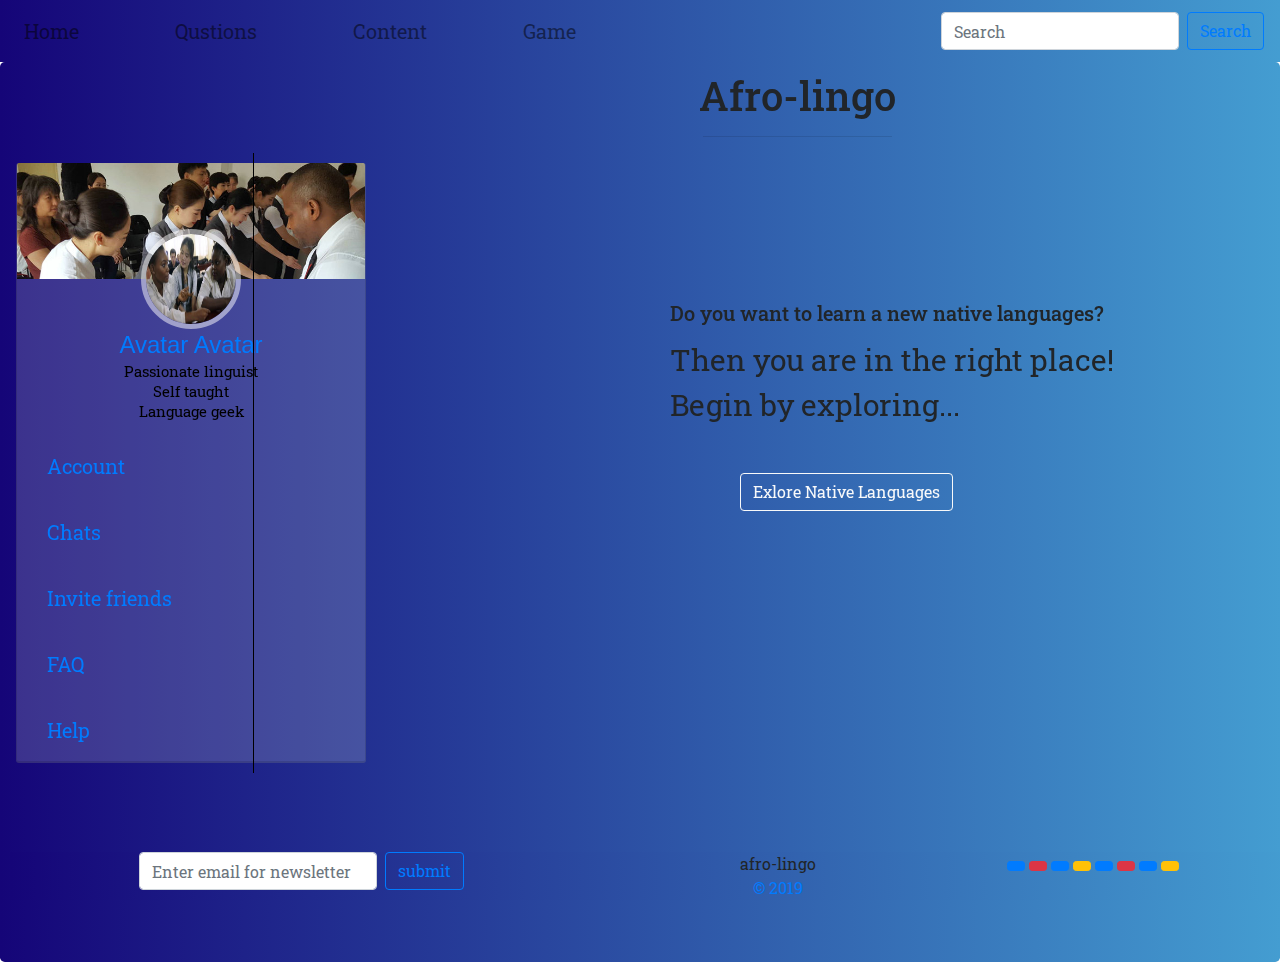
==== index.html @ 3a0f82b2 "initial commit" ====
<!DOCTYPE html>
<html lang="en">

<head>
  <meta charset="UTF-8">
  <meta name="viewport" content="width=device-width, initial-scale=1.0">
  <meta http-equiv="X-UA-Compatible" content="ie=edge">
  <link href="https://fonts.googleapis.com/css?family=Roboto+Slab" rel="stylesheet">
  <link rel="stylesheet" href="https://use.fontawesome.com/releases/v5.8.2/css/all.css"
    integrity="sha384-oS3vJWv+0UjzBfQzYUhtDYW+Pj2yciDJxpsK1OYPAYjqT085Qq/1cq5FLXAZQ7Ay" crossorigin="anonymous">
  <link rel="stylesheet" href="https://stackpath.bootstrapcdn.com/bootstrap/4.3.1/css/bootstrap.min.css"
    integrity="sha384-ggOyR0iXCbMQv3Xipma34MD+dH/1fQ784/j6cY/iJTQUOhcWr7x9JvoRxT2MZw1T" crossorigin="anonymous">
  <link rel="stylesheet" href="/css/bootstrap.css">
  <link rel="stylesheet" href="/css/styles.css">
  <script src="https://code.jquery.com/jquery-3.3.1.slim.min.js"
    integrity="sha384-q8i/X+965DzO0rT7abK41JStQIAqVgRVzpbzo5smXKp4YfRvH+8abtTE1Pi6jizo"
    crossorigin="anonymous"></script>
  <script src="https://cdnjs.cloudflare.com/ajax/libs/popper.js/1.14.7/umd/popper.min.js"
    integrity="sha384-UO2eT0CpHqdSJQ6hJty5KVphtPhzWj9WO1clHTMGa3JDZwrnQq4sF86dIHNDz0W1"
    crossorigin="anonymous"></script>
  <script src="https://stackpath.bootstrapcdn.com/bootstrap/4.3.1/js/bootstrap.min.js"
    integrity="sha384-JjSmVgyd0p3pXB1rRibZUAYoIIy6OrQ6VrjIEaFf/nJGzIxFDsf4x0xIM+B07jRM"
    crossorigin="anonymous"></script>
  <script src="src/jquery-bootstrap-modal-steps.js"></script>
  <script src="/js/jquery.js"></script>
  <script src="/js/scripts.js"></script>
  <title>Afro-lingo</title>

</html>
</head>

<body>
  <div class="navbar navbar-expand-lg navbar-light">
    <div class="collapse navbar-collapse" id="navbarSupportedContent">
      <ul class="navbar-nav mr-auto">
        <li class="nav-item">
          <a class="nav-link" href="/index.html">Home</a>
        </li>

        <li class="nav-item">
          <a class="nav-link" href="#">Qustions</a>
        </li>

        <li class="nav-item">
          <a class="nav-link" href="#">Content</a>
        </li>

        <li class="nav-item">
          <a class="nav-link" href="#">Game</a>
        </li>

      </ul>
      <form class="form-inline my-2 my-lg-0">
        <input class="form-control mr-sm-2" type="search" placeholder="Search" aria-label="Search">
        <button class="btn btn-outline-primary my-2 my-sm-0" type="submit">Search</button>
      </form>
    </div>
  </div>




  <section class="jumbotron">

    <div class="heading">
      <h1>
        Afro-lingo
      </h1>
      <hr class="horizontal-line">
    </div>
    <div class="coverpage">
      <div class="card kikuyu into">
        <div class="card-body">
          <h5 class="card-title">Do you want to learn a new native languages?</h5>
          <p class="card-text">Then you are in the right place! <br> Begin by exploring...
        </div>
      </div>
    </div>
    <a href="#explore">
      <form class="form-inline my-2 my-lg-0 begin">
        <button class="btn btn-outline-light my-2 my-sm-0 begin" type="submit">Exlore Native Languages</button>
      </form>
    </a>


    <div class="container">


      <div class="row">
        <div class="col-md-4">

          <div class="card profile hovercard">
            <div class="cardheader">

            </div>
            <div class="avatar">
              <img alt="" src="/images2/profile2.jpg">
            </div>
            <div class="info">
              <div class="title">
                <a target="_blank" href="/index.html">Avatar Avatar</a>
              </div>
              <div class="desc">Passionate linguist</div>
              <div class="desc">Self taught</div>
              <div class="desc">Language geek</div>
            </div>
            <div class="form-inline details">
              <a href="" data-toggle="modal" data-target="#myAccount">
                <i class="far fa-user"></i>
              </a>

              <a href="" class="detail account" data-toggle="modal" data-target="#myAccount">
                <p>Account</p>
              </a>
            </div>
            <div class="form-inline details">
              <a href="" data-toggle="modal" data-target="#myChats">
                <i class="fas fa-comments"></i>
              </a>
              <a href="" class="detail chats" data-toggle="modal" data-target="#myChats">
                <p>Chats</p>
              </a>
            </div>
            <div class="form-inline details">
              <a href="" data-toggle="modal" data-target="#myInvite">
                <i class="fas fa-user-friends"></i>
              </a>
              <a href="" class="detail account" data-toggle="modal" data-target="#myInvite">
                <p>Invite friends</p>
              </a>
            </div>
            <div class="form-inline details">
              <a href="" data-toggle="modal" data-target="#myFaq">
                <i class="fas fa-question-circle"></i>
              </a>
              <a href="" class="detail account" data-toggle="modal" data-target="#myFaq">
                <p>FAQ</p>
              </a>
            </div>
            <div class="form-inline details">
              <a href="" data-toggle="modal" data-target="#myHelp">
                <i class="fas fa-hands-helping"></i>
              </a>
              <a href="" class="detail account" data-toggle="modal" data-target="#myHelp">
                <p>Help</p>
              </a>
            </div>

          </div>

        </div>

      </div>

    </div>



    <div class="vertical-line"></div>

    <div class="container-fluid overflow">
      <div class="row languages">

        <div class="col-md-3 languages">

          <div class="card kikuyu" style="width: 18rem;">
            <img class="card-img-top" src="/images2/kiswahili.jpg" alt="Card image cap">
            <div class="card-body">
              <h5 class="card-title">Kiswahili</h5>
              <p class="card-text">Lorem ipsum dolor, sit amet consectetur adipisicing elit.</p>
              <a href="#" class="btn btn-outline-primary my-2 my-sm-0">Learn</a>
            </div>
          </div>

        </div>


        <div class="col-md-3 languages">

          <div class="card kikuyu" style="width: 18rem;">
            <img class="card-img-top" src="/images2/luo.jpg" alt="Card image cap">
            <div class="card-body">
              <h5 class="card-title">Luo</h5>
              <p class="card-text">Lorem ipsum dolor, sit amet consectetur adipisicing elit.</p>
              <a href="#" class="btn btn-outline-primary my-2 my-sm-0">Learn</a>
            </div>
          </div>

        </div>

        <div class="col-md-3 languages">

          <div class="card kikuyu" style="width: 18rem;">
            <img class="card-img-top" src="/images2/luhya.jpg" alt="Card image cap">
            <div class="card-body">
              <h5 class="card-title">Luhya</h5>
              <p class="card-text">Lorem ipsum dolor, sit amet consectetur adipisicing elit.</p>
              <a href="#" class="btn btn-outline-primary my-2 my-sm-0">Learn</a>
            </div>
          </div>

        </div>

        <div class="col-md-3 languages">

          <div class="card kikuyu" style="width: 18rem;">
            <img class="card-img-top" src="/images2/kisii.jpg" alt="Card image cap">
            <div class="card-body">
              <h5 class="card-title">Kisii</h5>
              <p class="card-text">Lorem ipsum dolor, sit amet consectetur adipisicing elit.</p>
              <a href="#" class="btn btn-outline-primary my-2 my-sm-0">Learn</a>
            </div>
          </div>

        </div>
      </div>




      <div class="row languages mt-2">

        <div class="col-md-3 languages">

          <div class="card kikuyu" style="width: 18rem;">
            <img class="card-img-top" src="/images2/maasai.jpg" alt="Card image cap">
            <div class="card-body">
              <h5 class="card-title">Maasai</h5>
              <p class="card-text">Lorem ipsum dolor, sit amet consectetur adipisicing elit.</p>
              <a href="#" class="btn btn-outline-primary my-2 my-sm-0">Learn</a>
            </div>
          </div>

        </div>


        <div class="col-md-3 languages">

          <div class="card kikuyu" style="width: 18rem;">
            <img class="card-img-top" src="/images2/Borana-Legends.png" alt="Card image cap">
            <div class="card-body">
              <h5 class="card-title">Borana</h5>
              <p class="card-text">Lorem ipsum dolor, sit amet consectetur adipisicing elit.</p>
              <a href="#" class="btn btn-outline-primary my-2 my-sm-0">Learn</a>
            </div>
          </div>

        </div>

        <div class="col-md-3 languages">

          <div class="card kikuyu" style="width: 18rem;">
            <img class="card-img-top" src="/images2/kamba-tribe-730x430.jpg" alt="Card image cap">
            <div class="card-body">
              <h5 class="card-title">Kamba</h5>
              <p class="card-text">Lorem ipsum dolor, sit amet consectetur adipisicing elit.</p>
              <a href="#" class="btn btn-outline-primary my-2 my-sm-0">Learn</a>
            </div>
          </div>

        </div>

        <div class="col-md-3 languages">

          <div class="card kikuyu" style="width: 18rem;">
            <img class="card-img-top" src="/images2/meru.jpg" alt="Card image cap">
            <div class="card-body">
              <h5 class="card-title">Meru</h5>
              <p class="card-text">Lorem ipsum dolor, sit amet consectetur adipisicing elit.</p>
              <a href="#" class="btn btn-outline-primary my-2 my-sm-0">Learn</a>
            </div>
          </div>

        </div>
      </div>



      <div class="row languages mt-2">

        <div class="col-md-3 languages">

          <div class="card kikuyu" style="width: 18rem;">
            <img class="card-img-top" src="/images2/pokomo.jpg" alt="Card image cap">
            <div class="card-body">
              <h5 class="card-title">Pokomo</h5>
              <p class="card-text">Lorem ipsum dolor, sit amet consectetur adipisicing elit.</p>
              <a href="#" class="btn btn-outline-primary my-2 my-sm-0">Learn</a>
            </div>
          </div>

        </div>


        <div class="col-md-3 languages">

          <div class="card kikuyu" style="width: 18rem;">
            <img class="card-img-top" src="/images2/giriama.jpg" alt="Card image cap">
            <div class="card-body">
              <h5 class="card-title">Giriama</h5>
              <p class="card-text">Lorem ipsum dolor, sit amet consectetur adipisicing elit.</p>
              <a href="#" class="btn btn-outline-primary my-2 my-sm-0">Learn</a>
            </div>
          </div>

        </div>

        <div class="col-md-3 languages">

          <div class="card kikuyu" style="width: 18rem;">
            <img class="card-img-top" src="/images2/embu.png" alt="Card image cap">
            <div class="card-body">
              <h5 class="card-title">Embu</h5>
              <p class="card-text">Lorem ipsum dolor, sit amet consectetur adipisicing elit.</p>
              <a href="#" class="btn btn-outline-primary my-2 my-sm-0">Learn</a>
            </div>
          </div>

        </div>

        <div class="col-md-3 languages">

          <div class="card kikuyu" style="width: 18rem;">
            <img class="card-img-top" src="/images2/kalenjin.jpg" alt="Card image cap">
            <div class="card-body">
              <h5 class="card-title">kalenjin</h5>
              <p class="card-text">Lorem ipsum dolor, sit amet consectetur adipisicing elit.</p>
              <a href="#" class="btn btn-outline-primary my-2 my-sm-0">Learn</a>
            </div>
          </div>

        </div>
      </div>
    </div>
    </div>
    </div>
    </div>


    <section class="subscribe-area mt-5">
      <footer class="homepagefooter">

        <div class="container-fluid">
          <div class="row">
            <div class="col-md-4">
              <div class="container">

                <div class="row">
                  <div class="subscribe-wrapper subscribe2-wrapper mb-15">
                    <div class="subscribe-form">
                      <form class="form-inline my-2 my-lg-0">
                        <input class="form-control mr-sm-2 email" placeholder="Enter email for newsletter" type="email"
                          aria-label="email">
                        <button class="btn btn-outline-primary my-2 my-sm-0 submit" type="submit">submit</button>
                      </form>
                    </div>
                  </div>

                </div>

              </div>
            </div>


            <div class="col-md-4">
              <div class="footer-copyright text-center">afro-lingo<br>
                <a href="https://mdbootstrap.com/education/bootstrap/"> © 2019</a>
              </div>
            </div>

            <div class="col-md-4">
              <div class="container links">
                <div class="row">
                  <div class="col-md-12 links">
                    <a class="btn btn-primary btn-twitter btn-sm" href="https://twitter.com/webmaniac">
                      <i class="fab fa-twitter"></i>
                    </a>
                    <a class="btn btn-danger btn-sm" rel="publisher" href="https://plus.google.com/+ahmshahnuralam">
                      <i class="fab fa-google-plus-g"></i>
                    </a>
                    <a class="btn btn-primary btn-sm" rel="publisher" href="https://plus.google.com/shahnuralam">
                      <i class="fab fa-facebook-f"></i>
                    </a>
                    <a class="btn btn-warning btn-sm" rel="publisher" href="https://plus.google.com/shahnuralam">
                      <i class="fab fa-behance"></i>
                    </a> <a class="btn btn-primary btn-twitter btn-sm" href="https://twitter.com/webmaniac">
                      <i class="fab fa-linkedin-in"></i>
                    </a>
                    <a class="btn btn-danger btn-sm" rel="publisher" href="https://plus.google.com/+ahmshahnuralam">
                      <i class="far fa-envelope"></i>
                    </a>
                    <a class="btn btn-primary btn-sm" rel="publisher" href="https://plus.google.com/shahnuralam">
                      <i class="fab fa-youtube"></i>
                    </a>
                    <a class="btn btn-warning btn-sm" rel="publisher" href="https://plus.google.com/shahnuralam">
                      <i class="fas fa-phone"></i>
                    </a>
                    <a class="btn btn-primary returnhome" href="/index.html" role="button">Home</a>
                  </div>
                </div>
              </div>
            </div>

          </div>
        </div>


      </footer>

<footer class="footerlanguages">
    <div class="container-fluid">
        <div class="row">
          <div class="col-md-4">
    
                <div class="subscribe-wrapper subscribe2-wrapper mb-15">
                  <div class="subscribe-form">
                    <form class="form-inline my-2 my-lg-0">
                      <input class="form-control mr-sm-2 email" placeholder="Contact Us" type="email"
                        aria-label="email">
                        <a href="" class="detail account" data-toggle="modal" data-target="#myContactUs"><button class="btn btn-outline-primary my-2 my-sm-0 contactUs" type="submit">Enter details here</button></a>
                    </form>
                  </div>
                </div>


  <div class="modal fade" id="myContactUs" tabindex="-1" role="dialog" aria-labelledby="myModalLabel" aria-hidden="true">
    <div class="modal-dialog">

      <div class="modal-content">

        <div class="modal-header">

          <h4 class="js-title-step">Contact us</h4>

        </div>

        <div class="modal-body">
            <form id="formcontact" action="//formspree.io/perpetuamary6630@gmail.com" method="POST">
              <div id="contacts-form">
                <input type="text" name="name" placeholder="Name"><br> <br>
                <input type="text" placeholder="Location"><br> <br>
                <input type="email" name="replyto" placeholder="Email Address"><br> <br>
                <input type="hidden" name="_subject" value="Website contact" />
                <textarea type="text" name="message" rows="8" cols="40" placeholder="Message"></textarea>
                <button type="submit" value="send">Submit</button>
              </div>
            </form>
        </div>
      </div>
    </div>
  </div>
          </div>

  <div class="col-md-4">
      <div class="footer-copyright text-center">afro-lingo<br>
        <a href="https://mdbootstrap.com/education/bootstrap/"> © 2019</a>
      </div>
    </div>

    <div class="col-md-4">
      <div class="container links">
        <div class="row">
          <div class="col-md-12 links">
            <a class="btn btn-primary btn-twitter btn-sm" href="https://twitter.com/webmaniac">
              <i class="fab fa-twitter"></i>
            </a>
            <a class="btn btn-danger btn-sm" rel="publisher" href="https://plus.google.com/+ahmshahnuralam">
              <i class="fab fa-google-plus-g"></i>
            </a>
            <a class="btn btn-primary btn-sm" rel="publisher" href="https://plus.google.com/shahnuralam">
              <i class="fab fa-facebook-f"></i>
            </a>
            <a class="btn btn-warning btn-sm" rel="publisher" href="https://plus.google.com/shahnuralam">
              <i class="fab fa-behance"></i>
            </a> <a class="btn btn-primary btn-twitter btn-sm" href="https://twitter.com/webmaniac">
              <i class="fab fa-linkedin-in"></i>
            </a>
            <a class="btn btn-danger btn-sm" rel="publisher" href="https://plus.google.com/+ahmshahnuralam">
              <i class="far fa-envelope"></i>
            </a>
            <a class="btn btn-primary btn-sm" rel="publisher" href="https://plus.google.com/shahnuralam">
              <i class="fab fa-youtube"></i>
            </a>
            <a class="btn btn-warning btn-sm" rel="publisher" href="https://plus.google.com/shahnuralam">
              <i class="fas fa-phone"></i>
            </a>
            <a class="btn btn-primary returnhome" href="/index.html" role="button">Home</a>
          </div>
        </div>
      </div>
    </div>

  </div>
</div>
</footer>



    </section>

    <div class="modal fade" id="myAccount" tabindex="-1" role="dialog" aria-labelledby="myModalLabel"
      aria-hidden="true">
      <div class="modal-dialog">

        <div class="modal-content">

          <div class="modal-header">

            <h4 class="js-title-step">Account</h4>

          </div>

          <div class="modal-body">
            <div class="form-inline">
              <i class="fas fa-user-secret"></i>
              <p class="modal-text">Privacy</p>
            </div>

            <hr>

            <div class="form-inline">
              <i class="fas fa-lock"></i>
              <p class="modal-text">Security</p>
            </div>
            <hr>
            <div class="form-inline">
              <i class="fas fa-user-check"></i>
              <p class="modal-text">Account verification</p>
            </div>
            <hr>
            <div class="form-inline">
              <i class="fas fa-file-invoice"></i>
              <p class="modal-text">Change account details</p>
            </div>
            <hr>
            <div class="form-inline">
              <i class="fas fa-info"></i>
              <p class="modal-text">Account info</p>
            </div>
            <hr>
            <div class="form-inline">
              <i class="fas fa-sign-out-alt"></i>
              <p class="modal-text">log out</p>
            </div>
            <hr>
            <div class="form-inline">
              <i class="fas fa-user-slash"></i>
              <p class="modal-text">Delete account</p>
            </div>

          </div>
          <div class="modal-footer">
            <button type="button" class="btn btn-secondary" data-dismiss="modal">Close</button>
          </div>
        </div>
      </div>

    </div>

    <div class="modal fade" id="myChats" tabindex="-1" role="dialog" aria-labelledby="myModalLabel" aria-hidden="true">
      <div class="modal-dialog">

        <div class="modal-content">

          <div class="modal-header">

            <h4 class="js-title-step">Chats</h4>

          </div>

          <div class="modal-body">
            <div class="form-inline">
              <i class="fas fa-language"></i>
              <p class="modal-text">Language</p>
            </div>
            <hr>
            <div class="form-inline">
              <i class="fas fa-share"></i>
              <p class="modal-text">Enter is send</p>
            </div>
            <hr>
            <div class="form-inline">
              <i class="fas fa-font"></i>
              <p class="modal-text">Font size</p>
            </div>
            <hr>
            <div class="form-inline">
              <i class="fas fa-images"></i>
              <p class="modal-text">Wallpaper</p>
            </div>
            <hr>
            <div class="form-inline">
              <i class="fas fa-download"></i>
              <p class="modal-text">Chat backup</p>
            </div>
            <hr>
            <div class="form-inline">
              <i class="fas fa-history"></i>
              <p class="modal-text">Chat history</p>
            </div>


          </div>
          <div class="modal-footer">
            <button type="button" class="btn btn-secondary" data-dismiss="modal">Close</button>
          </div>
        </div>
      </div>

    </div>

    <div class="modal fade" id="myHelp" tabindex="-1" role="dialog" aria-labelledby="myModalLabel" aria-hidden="true">
      <div class="modal-dialog">

        <div class="modal-content">

          <div class="modal-header">

            <h4 class="js-title-step">Help</h4>

          </div>

          <div class="modal-body">
            <div class="form-inline">
              <i class="fas fa-address-card"></i>
              <p class="modal-text">Contact us</p>
            </div>
            <hr>
            <div class="form-inline">
              <i class="fas fa-user-shield"></i>
              <p class="modal-text">Terms and Privacy Policy</p>
            </div>
            <hr>
            <div class="form-inline">
              <i class="fas fa-info-circle"></i>
              <p class="modal-text">App info</p>
            </div>

          </div>
          <div class="modal-footer">
            <button type="button" class="btn btn-secondary" data-dismiss="modal">Close</button>
          </div>
        </div>
      </div>

    </div>

    <div class="modal fade" id="myInvite" tabindex="-1" role="dialog" aria-labelledby="myModalLabel" aria-hidden="true">
      <div class="modal-dialog">

        <div class="modal-content">

          <div class="modal-header">

            <h4 class="js-title-step">Share with</h4>

          </div>

          <div class="modal-body">
            <div class="container">
              <div class="row">
                <div class="col-3">
                  <a class="btn btn-primary btn-twitter btn-sm" href="https://twitter.com/webmaniac">
                    <i class="fab fa-twitter"></i>
                  </a>
                </div>
                <div class="col-3">
                  <a class="btn btn-danger btn-sm" rel="publisher" href="https://plus.google.com/+ahmshahnuralam">
                    <i class="fab fa-google-plus-g"></i>
                  </a>
                </div>

              </div>
            </div>

          </div>
          <div class="modal-footer">
            <button type="button" class="btn btn-secondary" data-dismiss="modal">Close</button>
          </div>
        </div>
      </div>

    </div>

    <div class="modal fade" id="myFaq" tabindex="-1" role="dialog" aria-labelledby="myModalLabel" aria-hidden="true">
      <div class="modal-dialog">

        <div class="modal-content">

          <div class="modal-header">

            <h4 class="js-title-step">Open with</h4>

          </div>

          <div class="modal-body">
            <div class="container">
              <div class="row">
                <div class="col-3">
                  <a class="btn btn-warning btn-twitter btn-sm" href="https://twitter.com/webmaniac">
                    <i class="fab fa-firefox"></i>
                  </a>
                </div>
                <div class="col-3">
                  <a class="btn btn-info btn-sm" rel="publisher" href="https://plus.google.com/+ahmshahnuralam">
                    <i class="fab fa-internet-explorer"></i>
                  </a>
                </div>

              </div>
            </div>

          </div>
          <div class="modal-footer">
            <button type="button" class="btn btn-secondary" data-dismiss="modal">Close</button>
          </div>
        </div>
      </div>

    </div>

  </section>
</body>

</html>
---- css/styles.css ----
html body {
    position:fixed;
    top:0;
    bottom:0;
    left:0;
    right:0;
}
.jumbotron{
    height: 100vh;
    background-image: linear-gradient(to right,#150578, #449dd1);
    padding: 10px;
}
.navbar.navbar-expand-lg.navbar-light{
    background-image: linear-gradient(to right,#150578, #449dd1);
    font-size: 20px;
    font-family: 'Roboto Slab', serif;
}

li {
    display: inline;
    margin-right: 80px;
}

li a:hover{
    color:#640200;
    background-color:purple;
}

footer {
    position: absolute;
    bottom: 0;
    margin: auto;
    width: 100%;
    background-image: linear-gradient(to right,#150578,#449dd1);
    font-family: 'Roboto Slab', serif;
}

.subscribe-text{
    font-size: 20px;
    font-family: 'Roboto Slab', serif;
}


.container{
    position: absolute;
    left: 1px;
}


.card.profile {
    padding-top: 20px;
    margin: 10px 0 20px 0;
    background-color: rgba(214, 224, 226, 0.2);
    border-top-width: 0;
    border-bottom-width: 2px;
    -webkit-border-radius: 3px;
    -moz-border-radius: 3px;
    border-radius: 3px;
    -webkit-box-shadow: none;
    -moz-box-shadow: none;
    box-shadow: none;
    -webkit-box-sizing: border-box;
    -moz-box-sizing: border-box;
    box-sizing: border-box;
    height: 600px;
    
}

.card .card-heading {
    padding: 0 20px;
    margin: 0;
}

.card .card-heading.simple {
    font-size: 20px;
    font-weight: 300;
    color: #777;
    border-bottom: 1px solid #e5e5e5;
}

.card .card-heading.image img {
    display: inline-block;
    width: 46px;
    height: 46px;
    margin-right: 15px;
    vertical-align: top;
    border: 0;
    -webkit-border-radius: 50%;
    -moz-border-radius: 50%;
    border-radius: 50%;
}

.card .card-heading.image .card-heading-header {
    display: inline-block;
    vertical-align: top;
}

.card .card-heading.image .card-heading-header h3 {
    margin: 0;
    font-size: 14px;
    line-height: 16px;
    color: #262626;
}

.card .card-heading.image .card-heading-header span {
    font-size: 12px;
    color: #999999;
}



.card .card-media {
    padding: 0 20px;
    margin: 0 -14px;
}

.card .card-media img {
    max-width: 100%;
    max-height: 100%;
}

.card .card-actions {
    min-height: 30px;
    padding: 0 20px 20px 20px;
    margin: 20px 0 0 0;
}

.card .card-comments {
    padding: 20px;
    margin: 0;
    background-color: #f8f8f8;
}

.card .card-comments .comments-collapse-toggle {
    padding: 0;
    margin: 0 20px 12px 20px;
}

.card .card-comments .comments-collapse-toggle a,
.card .card-comments .comments-collapse-toggle span {
    padding-right: 5px;
    overflow: hidden;
    font-size: 12px;
    color: #999;
    text-overflow: ellipsis;
    white-space: nowrap;
}

.card-comments .media-heading {
    font-size: 13px;
    font-weight: bold;
}

.card.people {
    position: relative;
    display: inline-block;
    width: 170px;
    height: 300px;
    padding-top: 0;
    margin-left: 20px;
    overflow: hidden;
    vertical-align: top;
}

.card.people:first-child {
    margin-left: 0;
}

.card.people .card-top {
    position: absolute;
    top: 0;
    left: 0;
    display: inline-block;
    width: 170px;
    height: 150px;
    background-color: #ffffff;
}

.card.people .card-top.green {
    background-color: #53a93f;
}

.card.people .card-top.blue {
    background-color: #427fed;
}

.card.people .card-info {
    position: absolute;
    top: 150px;
    display: inline-block;
    width: 100%;
    height: 101px;
    overflow: hidden;
    background: #ffffff;
    -webkit-box-sizing: border-box;
    -moz-box-sizing: border-box;
    box-sizing: border-box;
}

.card.people .card-info .title {
    display: block;
    margin: 8px 14px 0 14px;
    overflow: hidden;
    font-size: 16px;
    font-weight: bold;
    line-height: 18px;
    color: #404040;
}

.card.people .card-info .desc {
    display: block;
    margin: 8px 14px 0 14px;
    overflow: hidden;
    font-size: 12px;
    line-height: 16px;
    color: black;
    text-overflow: ellipsis;
    font-family: 'Roboto Slab', serif;
}

.card.people .card-bottom {
    position: absolute;
    bottom: 0;
    left: 0;
    display: inline-block;
    width: 100%;
    padding: 10px 20px;
    line-height: 29px;
    text-align: center;
    -webkit-box-sizing: border-box;
    -moz-box-sizing: border-box;
    box-sizing: border-box;
}

.card.hovercard {
    position: relative;
    padding-top: 0;
    overflow: hidden;
    text-align: center;
    background-color: rgba(214, 224, 226, 0.2);
}

.card.hovercard .cardheader {
    background: url("/images2/profile.jpg");
    background-size: cover;
    height: 135px;
}

.card.hovercard .avatar {
    position: relative;
    top: -50px;
    margin-bottom: -50px;
}

.card.hovercard .avatar img {
    width: 100px;
    height: 100px;
    max-width: 100px;
    max-height: 100px;
    -webkit-border-radius: 50%;
    -moz-border-radius: 50%;
    border-radius: 50%;
    border: 5px solid rgba(255,255,255,0.5);
}

.card.hovercard .info {
    padding: 4px 8px 10px;
}

.card.hovercard .info .title {
    margin-bottom: 4px;
    font-size: 24px;
    line-height: 1;
    color: #262626;
    vertical-align: middle;
}

.card.hovercard .info .desc {
    overflow: hidden;
    font-size: 15px;
    line-height: 20px;
    color:black;
    text-overflow: ellipsis;
    font-family: 'Roboto Slab', serif;
}

.card.hovercard .bottom {
    padding: 0 20px;
    margin-bottom: 17px;
}

.bottom{
    position: absolute;
    bottom: 0;
    left: 80px;
}



.button a.btn{ border-radius: 50%; width:32px; height:32px; line-height:18px;  }

.vertical-line{
    border-left: 1px solid black;
    height: 620px;
    position: absolute;
    left: 20%;
    margin-left: -3px;
}

.heading{
    text-align: center;
    margin-left: 25%;
    font-family: 'Roboto Slab', serif;
}

.col-md-3.languages{
    float: right;
}

.row.languages{
    margin-left: 400px;
}

.card-img-top{
    width: 285px;
    height: 160px;
}

.container-fluid.overflow{
    overflow-y: auto;
    height: 75vh;
    background-image: linear-gradient(to right,#150578, #449dd1);
    display: none;
   
}

.container-fluid.overflow::-webkit-scrollbar-track {
    border: 1px solid #000;
    background-color: #404040;
    
}

.container-fluid.overflow::-webkit-scrollbar {
    width: 10px;
}

.container-fluid.overflow::-webkit-scrollbar-thumb {
    border-radius: 10px;
    box-shadow: inset 0 0 6px rgba(0,0,0,.3);
    background-color: #737272;
    border: 1px solid #000;
}




.btn.btn-primary.returnhome{
    margin-left: 25px;
    display: none;
}

.card.kikuyu.into{
    background: none;
    border: none;
    font-size: 30px;
    font-family: 'Roboto Slab', serif;
}



footer .container-fluid{
    margin-left: 10%;
}


.form-inline.my-2.my-lg-0.begin{
    position: absolute;
padding-top: 25%;
margin-left: 57%;
font-family: 'Roboto Slab', serif;
}

.coverpage{
    position: absolute;
    margin-left: 50%;
    margin-top: 10%;
}

.form-inline.details{
    font-size: 20px;
    font-family: 'Roboto Slab', serif;
    margin-left: 20px;
}

.form-inline.details .detail{
    margin-top: 20px;
    margin-left: 10px;
} 

hr.horizontal-line{
width: 20%;
}



.modal-title{
color: #000;
}

.modal{
    margin-top: 10%;
    margin-left: 13%;
}

.modal.fade#myAccount{
    margin-top: 6%;
    margin-left: 13%;
}

.modal.fade#myHelp{
    margin-top: 6%;
    margin-left: 13%;
}


.modal-text{
    margin-top: 20px;
    margin-left: 10px;
}

.modal-footer{
border-top: none;
}

.footerlanguages{
    display: none;
}







@media screen and (max-width: 768px) {

    .jumbotron{
        background: black;
    } 
    
    footer{
        background:grey;
    }

 
}
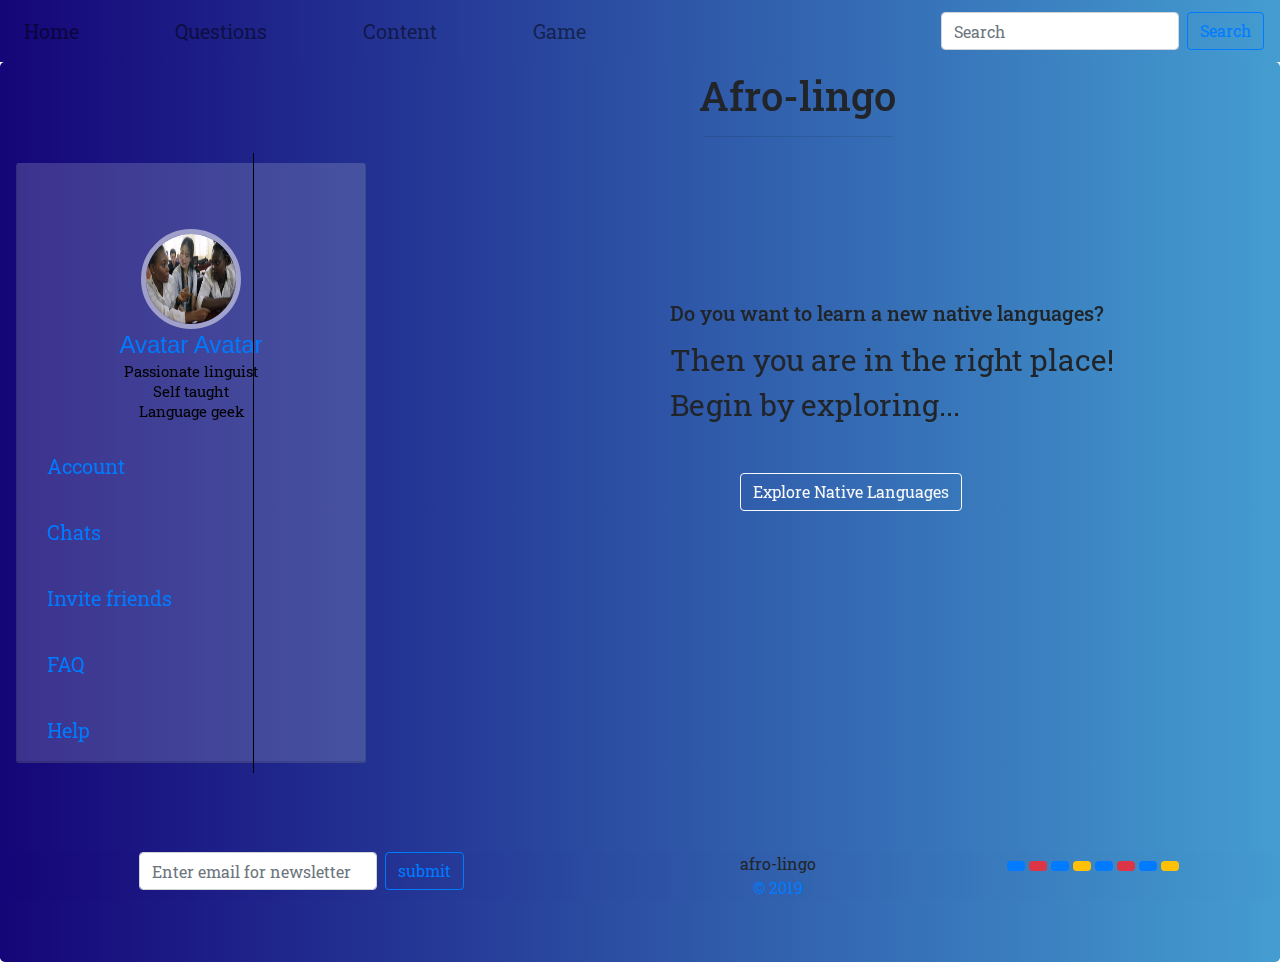
==== commit 82b261b5: "initial commits" ====
--- a/index.html
+++ b/index.html
@@ -10,8 +10,8 @@
     integrity="sha384-oS3vJWv+0UjzBfQzYUhtDYW+Pj2yciDJxpsK1OYPAYjqT085Qq/1cq5FLXAZQ7Ay" crossorigin="anonymous">
   <link rel="stylesheet" href="https://stackpath.bootstrapcdn.com/bootstrap/4.3.1/css/bootstrap.min.css"
     integrity="sha384-ggOyR0iXCbMQv3Xipma34MD+dH/1fQ784/j6cY/iJTQUOhcWr7x9JvoRxT2MZw1T" crossorigin="anonymous">
-  <link rel="stylesheet" href="/css/bootstrap.css">
-  <link rel="stylesheet" href="/css/styles.css">
+  <link rel="stylesheet" href="/css3/bootstrap.css">
+  <link rel="stylesheet" href="/css3/styles.css">
   <script src="https://code.jquery.com/jquery-3.3.1.slim.min.js"
     integrity="sha384-q8i/X+965DzO0rT7abK41JStQIAqVgRVzpbzo5smXKp4YfRvH+8abtTE1Pi6jizo"
     crossorigin="anonymous"></script>
@@ -21,9 +21,8 @@
   <script src="https://stackpath.bootstrapcdn.com/bootstrap/4.3.1/js/bootstrap.min.js"
     integrity="sha384-JjSmVgyd0p3pXB1rRibZUAYoIIy6OrQ6VrjIEaFf/nJGzIxFDsf4x0xIM+B07jRM"
     crossorigin="anonymous"></script>
-  <script src="src/jquery-bootstrap-modal-steps.js"></script>
-  <script src="/js/jquery.js"></script>
-  <script src="/js/scripts.js"></script>
+  <script src="./js3/jquery.js"></script>
+  <script src="./js3/scripts.js"></script>
   <title>Afro-lingo</title>
 
 </html>
@@ -34,19 +33,19 @@
     <div class="collapse navbar-collapse" id="navbarSupportedContent">
       <ul class="navbar-nav mr-auto">
         <li class="nav-item">
-          <a class="nav-link" href="/index.html">Home</a>
+          <a class="nav-link" href="./index.html">Home</a>
         </li>
 
         <li class="nav-item">
-          <a class="nav-link" href="#">Qustions</a>
+          <a class="nav-link" href="./quizz.html">Questions</a>
         </li>
 
         <li class="nav-item">
-          <a class="nav-link" href="#">Content</a>
+          <a class="nav-link" href="./content.html">Content</a>
         </li>
 
         <li class="nav-item">
-          <a class="nav-link" href="#">Game</a>
+          <a class="nav-link" href="./index1.html">Game</a>
         </li>
 
       </ul>
@@ -78,7 +77,7 @@
     </div>
     <a href="#explore">
       <form class="form-inline my-2 my-lg-0 begin">
-        <button class="btn btn-outline-light my-2 my-sm-0 begin" type="submit">Exlore Native Languages</button>
+        <button class="btn btn-outline-light my-2 my-sm-0 begin" type="submit">Explore Native Languages</button>
       </form>
     </a>
 
@@ -94,11 +93,11 @@
 
             </div>
             <div class="avatar">
-              <img alt="" src="/images2/profile2.jpg">
+              <img alt="" src="./images2/profile2.jpg">
             </div>
             <div class="info">
               <div class="title">
-                <a target="_blank" href="/index.html">Avatar Avatar</a>
+                <a target="_blank" href="./index.html">Avatar Avatar</a>
               </div>
               <div class="desc">Passionate linguist</div>
               <div class="desc">Self taught</div>
@@ -164,7 +163,7 @@
         <div class="col-md-3 languages">
 
           <div class="card kikuyu" style="width: 18rem;">
-            <img class="card-img-top" src="/images2/kiswahili.jpg" alt="Card image cap">
+            <img class="card-img-top" src="./images2/kiswahili.jpg" alt="Card image cap">
             <div class="card-body">
               <h5 class="card-title">Kiswahili</h5>
               <p class="card-text">Lorem ipsum dolor, sit amet consectetur adipisicing elit.</p>
@@ -178,7 +177,7 @@
         <div class="col-md-3 languages">
 
           <div class="card kikuyu" style="width: 18rem;">
-            <img class="card-img-top" src="/images2/luo.jpg" alt="Card image cap">
+            <img class="card-img-top" src="./images2/luo.jpg" alt="Card image cap">
             <div class="card-body">
               <h5 class="card-title">Luo</h5>
               <p class="card-text">Lorem ipsum dolor, sit amet consectetur adipisicing elit.</p>
@@ -191,7 +190,7 @@
         <div class="col-md-3 languages">
 
           <div class="card kikuyu" style="width: 18rem;">
-            <img class="card-img-top" src="/images2/luhya.jpg" alt="Card image cap">
+            <img class="card-img-top" src="./images2/luhya.jpg" alt="Card image cap">
             <div class="card-body">
               <h5 class="card-title">Luhya</h5>
               <p class="card-text">Lorem ipsum dolor, sit amet consectetur adipisicing elit.</p>
@@ -204,7 +203,7 @@
         <div class="col-md-3 languages">
 
           <div class="card kikuyu" style="width: 18rem;">
-            <img class="card-img-top" src="/images2/kisii.jpg" alt="Card image cap">
+            <img class="card-img-top" src="./images2/kisii.jpg" alt="Card image cap">
             <div class="card-body">
               <h5 class="card-title">Kisii</h5>
               <p class="card-text">Lorem ipsum dolor, sit amet consectetur adipisicing elit.</p>
@@ -223,7 +222,7 @@
         <div class="col-md-3 languages">
 
           <div class="card kikuyu" style="width: 18rem;">
-            <img class="card-img-top" src="/images2/maasai.jpg" alt="Card image cap">
+            <img class="card-img-top" src="./images2/maasai.jpg" alt="Card image cap">
             <div class="card-body">
               <h5 class="card-title">Maasai</h5>
               <p class="card-text">Lorem ipsum dolor, sit amet consectetur adipisicing elit.</p>
@@ -237,7 +236,7 @@
         <div class="col-md-3 languages">
 
           <div class="card kikuyu" style="width: 18rem;">
-            <img class="card-img-top" src="/images2/Borana-Legends.png" alt="Card image cap">
+            <img class="card-img-top" src="./images2/Borana-Legends.png" alt="Card image cap">
             <div class="card-body">
               <h5 class="card-title">Borana</h5>
               <p class="card-text">Lorem ipsum dolor, sit amet consectetur adipisicing elit.</p>
@@ -250,7 +249,7 @@
         <div class="col-md-3 languages">
 
           <div class="card kikuyu" style="width: 18rem;">
-            <img class="card-img-top" src="/images2/kamba-tribe-730x430.jpg" alt="Card image cap">
+            <img class="card-img-top" src="./images2/kamba-tribe-730x430.jpg" alt="Card image cap">
             <div class="card-body">
               <h5 class="card-title">Kamba</h5>
               <p class="card-text">Lorem ipsum dolor, sit amet consectetur adipisicing elit.</p>
@@ -263,7 +262,7 @@
         <div class="col-md-3 languages">
 
           <div class="card kikuyu" style="width: 18rem;">
-            <img class="card-img-top" src="/images2/meru.jpg" alt="Card image cap">
+            <img class="card-img-top" src="./images2/meru.jpg" alt="Card image cap">
             <div class="card-body">
               <h5 class="card-title">Meru</h5>
               <p class="card-text">Lorem ipsum dolor, sit amet consectetur adipisicing elit.</p>
@@ -281,7 +280,7 @@
         <div class="col-md-3 languages">
 
           <div class="card kikuyu" style="width: 18rem;">
-            <img class="card-img-top" src="/images2/pokomo.jpg" alt="Card image cap">
+            <img class="card-img-top" src="./images2/pokomo.jpg" alt="Card image cap">
             <div class="card-body">
               <h5 class="card-title">Pokomo</h5>
               <p class="card-text">Lorem ipsum dolor, sit amet consectetur adipisicing elit.</p>
@@ -295,7 +294,7 @@
         <div class="col-md-3 languages">
 
           <div class="card kikuyu" style="width: 18rem;">
-            <img class="card-img-top" src="/images2/giriama.jpg" alt="Card image cap">
+            <img class="card-img-top" src="./images2/giriama.jpg" alt="Card image cap">
             <div class="card-body">
               <h5 class="card-title">Giriama</h5>
               <p class="card-text">Lorem ipsum dolor, sit amet consectetur adipisicing elit.</p>
@@ -308,7 +307,7 @@
         <div class="col-md-3 languages">
 
           <div class="card kikuyu" style="width: 18rem;">
-            <img class="card-img-top" src="/images2/embu.png" alt="Card image cap">
+            <img class="card-img-top" src="./images2/embu.png" alt="Card image cap">
             <div class="card-body">
               <h5 class="card-title">Embu</h5>
               <p class="card-text">Lorem ipsum dolor, sit amet consectetur adipisicing elit.</p>
@@ -321,7 +320,7 @@
         <div class="col-md-3 languages">
 
           <div class="card kikuyu" style="width: 18rem;">
-            <img class="card-img-top" src="/images2/kalenjin.jpg" alt="Card image cap">
+            <img class="card-img-top" src="./images2/kalenjin.jpg" alt="Card image cap">
             <div class="card-body">
               <h5 class="card-title">kalenjin</h5>
               <p class="card-text">Lorem ipsum dolor, sit amet consectetur adipisicing elit.</p>
@@ -395,7 +394,7 @@
                     <a class="btn btn-warning btn-sm" rel="publisher" href="https://plus.google.com/shahnuralam">
                       <i class="fas fa-phone"></i>
                     </a>
-                    <a class="btn btn-primary returnhome" href="/index.html" role="button">Home</a>
+                    <a class="btn btn-primary returnhome" href="index.html" role="button">Home</a>
                   </div>
                 </div>
               </div>
@@ -484,7 +483,7 @@
             <a class="btn btn-warning btn-sm" rel="publisher" href="https://plus.google.com/shahnuralam">
               <i class="fas fa-phone"></i>
             </a>
-            <a class="btn btn-primary returnhome" href="/index.html" role="button">Home</a>
+            <a class="btn btn-primary returnhome" href="index.html" role="button">Home</a>
           </div>
         </div>
       </div>
--- a/css3/styles.css
+++ b/css3/styles.css
@@ -0,0 +1,459 @@
+html body {
+    position:fixed;
+    top:0;
+    bottom:0;
+    left:0;
+    right:0;
+}
+.jumbotron{
+    height: 100vh;
+    background-image: linear-gradient(to right,#150578, #449dd1);
+    padding: 10px;
+}
+.navbar.navbar-expand-lg.navbar-light{
+    background-image: linear-gradient(to right,#150578, #449dd1);
+    font-size: 20px;
+    font-family: 'Roboto Slab', serif;
+}
+
+li {
+    display: inline;
+    margin-right: 80px;
+}
+
+li a:hover{
+    color:#640200;
+    background-color:purple;
+}
+
+footer {
+    position: absolute;
+    bottom: 0;
+    margin: auto;
+    width: 100%;
+    background-image: linear-gradient(to right,#150578,#449dd1);
+    font-family: 'Roboto Slab', serif;
+}
+
+.subscribe-text{
+    font-size: 20px;
+    font-family: 'Roboto Slab', serif;
+}
+
+
+.container{
+    position: absolute;
+    left: 1px;
+}
+
+
+.card.profile {
+    padding-top: 20px;
+    margin: 10px 0 20px 0;
+    background-color: rgba(214, 224, 226, 0.2);
+    border-top-width: 0;
+    border-bottom-width: 2px;
+    -webkit-border-radius: 3px;
+    -moz-border-radius: 3px;
+    border-radius: 3px;
+    -webkit-box-shadow: none;
+    -moz-box-shadow: none;
+    box-shadow: none;
+    -webkit-box-sizing: border-box;
+    -moz-box-sizing: border-box;
+    box-sizing: border-box;
+    height: 600px;
+    
+}
+
+.card .card-heading {
+    padding: 0 20px;
+    margin: 0;
+}
+
+.card .card-heading.simple {
+    font-size: 20px;
+    font-weight: 300;
+    color: #777;
+    border-bottom: 1px solid #e5e5e5;
+}
+
+.card .card-heading.image img {
+    display: inline-block;
+    width: 46px;
+    height: 46px;
+    margin-right: 15px;
+    vertical-align: top;
+    border: 0;
+    -webkit-border-radius: 50%;
+    -moz-border-radius: 50%;
+    border-radius: 50%;
+}
+
+.card .card-heading.image .card-heading-header {
+    display: inline-block;
+    vertical-align: top;
+}
+
+.card .card-heading.image .card-heading-header h3 {
+    margin: 0;
+    font-size: 14px;
+    line-height: 16px;
+    color: #262626;
+}
+
+.card .card-heading.image .card-heading-header span {
+    font-size: 12px;
+    color: #999999;
+}
+
+
+
+.card .card-media {
+    padding: 0 20px;
+    margin: 0 -14px;
+}
+
+.card .card-media img {
+    max-width: 100%;
+    max-height: 100%;
+}
+
+.card .card-actions {
+    min-height: 30px;
+    padding: 0 20px 20px 20px;
+    margin: 20px 0 0 0;
+}
+
+.card .card-comments {
+    padding: 20px;
+    margin: 0;
+    background-color: #f8f8f8;
+}
+
+.card .card-comments .comments-collapse-toggle {
+    padding: 0;
+    margin: 0 20px 12px 20px;
+}
+
+.card .card-comments .comments-collapse-toggle a,
+.card .card-comments .comments-collapse-toggle span {
+    padding-right: 5px;
+    overflow: hidden;
+    font-size: 12px;
+    color: #999;
+    text-overflow: ellipsis;
+    white-space: nowrap;
+}
+
+.card-comments .media-heading {
+    font-size: 13px;
+    font-weight: bold;
+}
+
+.card.people {
+    position: relative;
+    display: inline-block;
+    width: 170px;
+    height: 300px;
+    padding-top: 0;
+    margin-left: 20px;
+    overflow: hidden;
+    vertical-align: top;
+}
+
+.card.people:first-child {
+    margin-left: 0;
+}
+
+.card.people .card-top {
+    position: absolute;
+    top: 0;
+    left: 0;
+    display: inline-block;
+    width: 170px;
+    height: 150px;
+    background-color: #ffffff;
+}
+
+.card.people .card-top.green {
+    background-color: #53a93f;
+}
+
+.card.people .card-top.blue {
+    background-color: #427fed;
+}
+
+.card.people .card-info {
+    position: absolute;
+    top: 150px;
+    display: inline-block;
+    width: 100%;
+    height: 101px;
+    overflow: hidden;
+    background: #ffffff;
+    -webkit-box-sizing: border-box;
+    -moz-box-sizing: border-box;
+    box-sizing: border-box;
+}
+
+.card.people .card-info .title {
+    display: block;
+    margin: 8px 14px 0 14px;
+    overflow: hidden;
+    font-size: 16px;
+    font-weight: bold;
+    line-height: 18px;
+    color: #404040;
+}
+
+.card.people .card-info .desc {
+    display: block;
+    margin: 8px 14px 0 14px;
+    overflow: hidden;
+    font-size: 12px;
+    line-height: 16px;
+    color: black;
+    text-overflow: ellipsis;
+    font-family: 'Roboto Slab', serif;
+}
+
+.card.people .card-bottom {
+    position: absolute;
+    bottom: 0;
+    left: 0;
+    display: inline-block;
+    width: 100%;
+    padding: 10px 20px;
+    line-height: 29px;
+    text-align: center;
+    -webkit-box-sizing: border-box;
+    -moz-box-sizing: border-box;
+    box-sizing: border-box;
+}
+
+.card.hovercard {
+    position: relative;
+    padding-top: 0;
+    overflow: hidden;
+    text-align: center;
+    background-color: rgba(214, 224, 226, 0.2);
+}
+
+.card.hovercard .cardheader {
+    background: url("./images2/profile.jpg");
+    background-size: cover;
+    height: 135px;
+}
+
+.card.hovercard .avatar {
+    position: relative;
+    top: -50px;
+    margin-bottom: -50px;
+}
+
+.card.hovercard .avatar img {
+    width: 100px;
+    height: 100px;
+    max-width: 100px;
+    max-height: 100px;
+    -webkit-border-radius: 50%;
+    -moz-border-radius: 50%;
+    border-radius: 50%;
+    border: 5px solid rgba(255,255,255,0.5);
+}
+
+.card.hovercard .info {
+    padding: 4px 8px 10px;
+}
+
+.card.hovercard .info .title {
+    margin-bottom: 4px;
+    font-size: 24px;
+    line-height: 1;
+    color: #262626;
+    vertical-align: middle;
+}
+
+.card.hovercard .info .desc {
+    overflow: hidden;
+    font-size: 15px;
+    line-height: 20px;
+    color:black;
+    text-overflow: ellipsis;
+    font-family: 'Roboto Slab', serif;
+}
+
+.card.hovercard .bottom {
+    padding: 0 20px;
+    margin-bottom: 17px;
+}
+
+.bottom{
+    position: absolute;
+    bottom: 0;
+    left: 80px;
+}
+
+
+
+.button a.btn{ border-radius: 50%; width:32px; height:32px; line-height:18px;  }
+
+.vertical-line{
+    border-left: 1px solid black;
+    height: 620px;
+    position: absolute;
+    left: 20%;
+    margin-left: -3px;
+}
+
+.heading{
+    text-align: center;
+    margin-left: 25%;
+    font-family: 'Roboto Slab', serif;
+}
+
+.col-md-3.languages{
+    float: right;
+}
+
+.row.languages{
+    margin-left: 400px;
+}
+
+.card-img-top{
+    width: 285px;
+    height: 160px;
+}
+
+.container-fluid.overflow{
+    overflow-y: auto;
+    height: 75vh;
+    background-image: linear-gradient(to right,#150578, #449dd1);
+    display: none;
+   
+}
+
+.container-fluid.overflow::-webkit-scrollbar-track {
+    border: 1px solid #000;
+    background-color: #404040;
+    
+}
+
+.container-fluid.overflow::-webkit-scrollbar {
+    width: 10px;
+}
+
+.container-fluid.overflow::-webkit-scrollbar-thumb {
+    border-radius: 10px;
+    box-shadow: inset 0 0 6px rgba(0,0,0,.3);
+    background-color: #737272;
+    border: 1px solid #000;
+}
+
+
+
+
+.btn.btn-primary.returnhome{
+    margin-left: 25px;
+    display: none;
+}
+
+.card.kikuyu.into{
+    background: none;
+    border: none;
+    font-size: 30px;
+    font-family: 'Roboto Slab', serif;
+}
+
+
+
+footer .container-fluid{
+    margin-left: 10%;
+}
+
+
+.form-inline.my-2.my-lg-0.begin{
+    position: absolute;
+padding-top: 25%;
+margin-left: 57%;
+font-family: 'Roboto Slab', serif;
+}
+
+.coverpage{
+    position: absolute;
+    margin-left: 50%;
+    margin-top: 10%;
+}
+
+.form-inline.details{
+    font-size: 20px;
+    font-family: 'Roboto Slab', serif;
+    margin-left: 20px;
+}
+
+.form-inline.details .detail{
+    margin-top: 20px;
+    margin-left: 10px;
+} 
+
+hr.horizontal-line{
+width: 20%;
+}
+
+
+
+.modal-title{
+color: #000;
+}
+
+.modal{
+    margin-top: 10%;
+    margin-left: 13%;
+}
+
+.modal.fade#myAccount{
+    margin-top: 6%;
+    margin-left: 13%;
+}
+
+.modal.fade#myHelp{
+    margin-top: 6%;
+    margin-left: 13%;
+}
+
+
+.modal-text{
+    margin-top: 20px;
+    margin-left: 10px;
+}
+
+.modal-footer{
+border-top: none;
+}
+
+.footerlanguages{
+    display: none;
+}
+
+
+
+
+
+
+
+@media screen and (max-width: 768px) {
+
+    .jumbotron{
+        background: black;
+    } 
+    
+    footer{
+        background:grey;
+    }
+
+ 
+}
+   
+
+
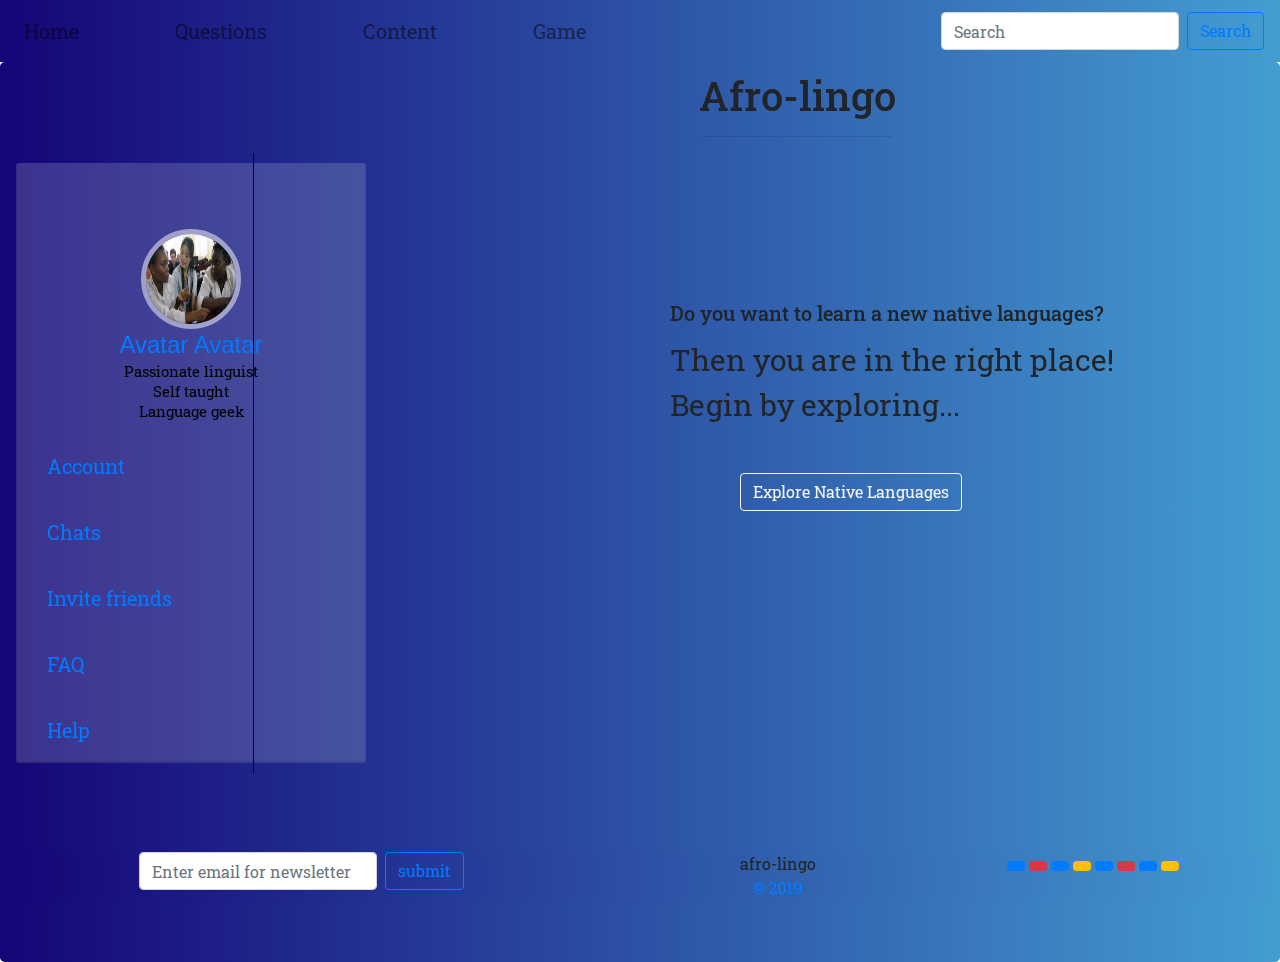
==== commit ca738250: "Update index.html" ====
--- a/index.html
+++ b/index.html
@@ -10,8 +10,8 @@
     integrity="sha384-oS3vJWv+0UjzBfQzYUhtDYW+Pj2yciDJxpsK1OYPAYjqT085Qq/1cq5FLXAZQ7Ay" crossorigin="anonymous">
   <link rel="stylesheet" href="https://stackpath.bootstrapcdn.com/bootstrap/4.3.1/css/bootstrap.min.css"
     integrity="sha384-ggOyR0iXCbMQv3Xipma34MD+dH/1fQ784/j6cY/iJTQUOhcWr7x9JvoRxT2MZw1T" crossorigin="anonymous">
-  <link rel="stylesheet" href="/css3/bootstrap.css">
-  <link rel="stylesheet" href="/css3/styles.css">
+  <link rel="stylesheet" href="./css3/bootstrap.css">
+  <link rel="stylesheet" href="./css3/styles.css">
   <script src="https://code.jquery.com/jquery-3.3.1.slim.min.js"
     integrity="sha384-q8i/X+965DzO0rT7abK41JStQIAqVgRVzpbzo5smXKp4YfRvH+8abtTE1Pi6jizo"
     crossorigin="anonymous"></script>
@@ -721,4 +721,4 @@
   </section>
 </body>
 
-</html>+</html>
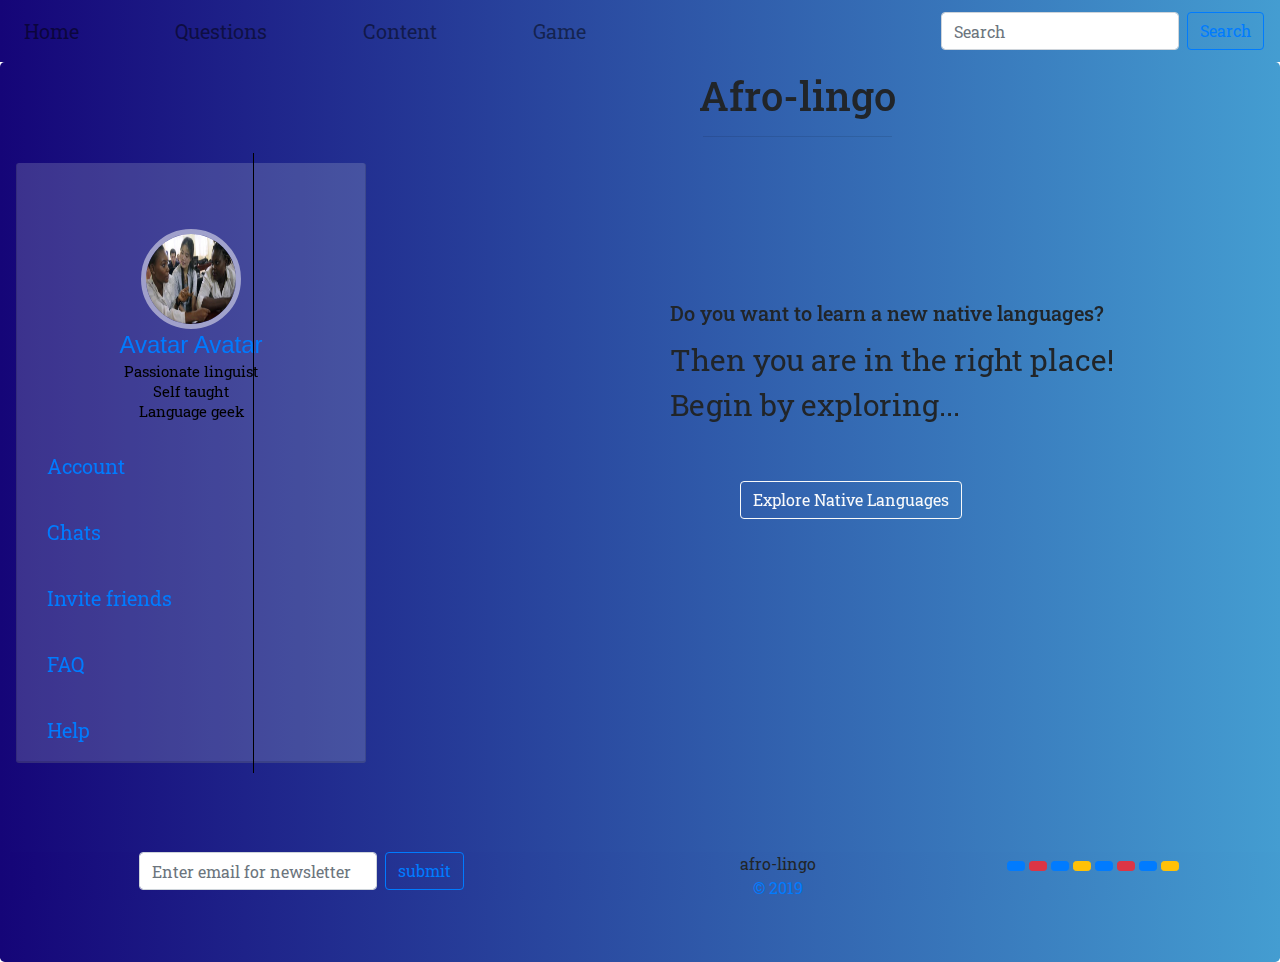
==== commit fc00d4e2: "Update index.html" ====
--- a/index.html
+++ b/index.html
@@ -77,7 +77,7 @@
     </div>
     <a href="#explore">
       <form class="form-inline my-2 my-lg-0 begin">
-        <button class="btn btn-outline-light my-2 my-sm-0 begin" type="submit">Explore Native Languages</button>
+        <button class="btn btn-outline-light my-2 begin" id="explore-btn" type="submit">Explore Native Languages</button>
       </form>
     </a>
 
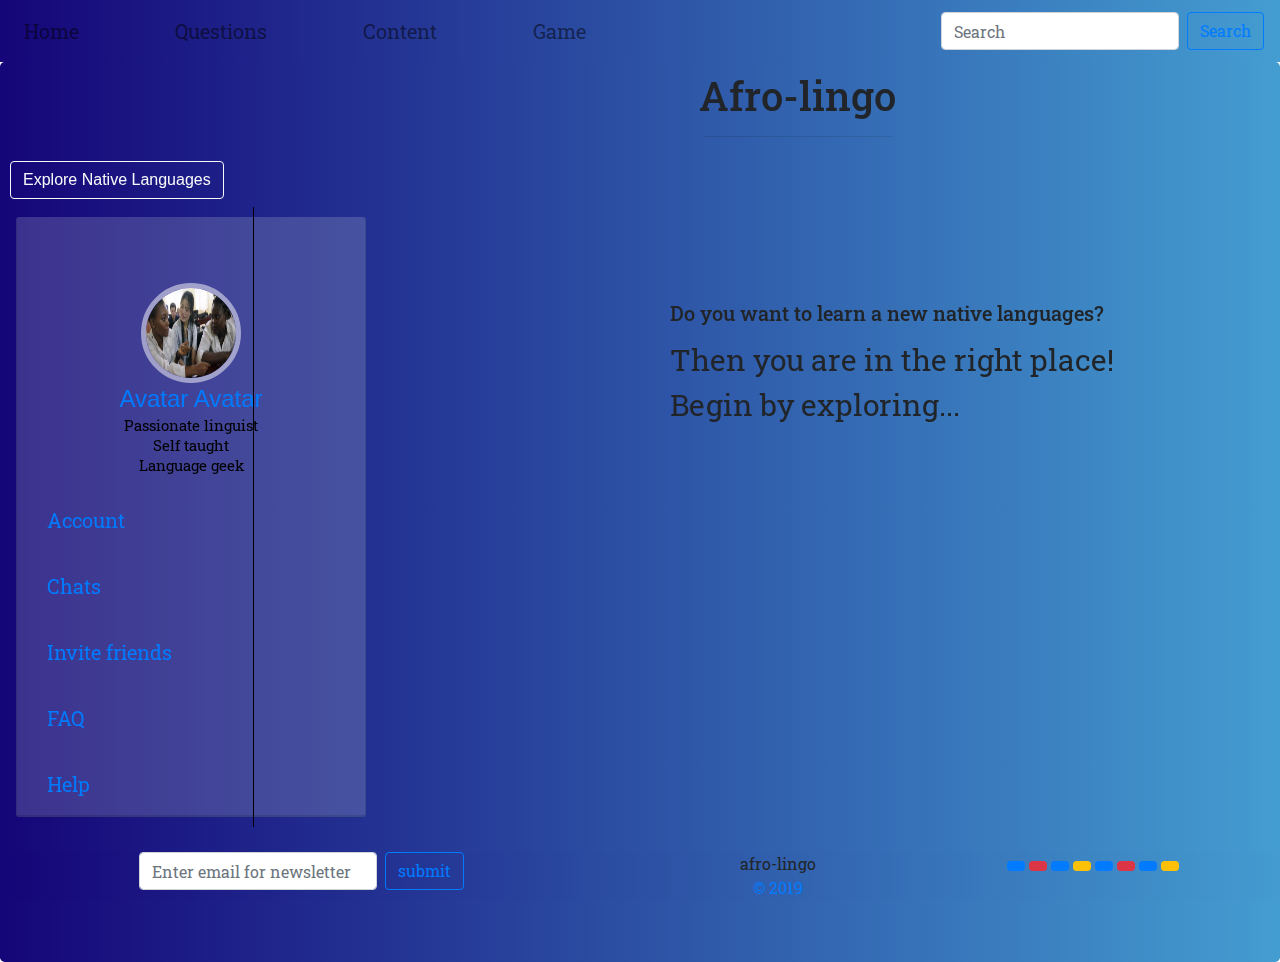
==== commit 0f966493: "Update index.html" ====
--- a/index.html
+++ b/index.html
@@ -76,9 +76,9 @@
       </div>
     </div>
     <a href="#explore">
-      <form class="form-inline my-2 my-lg-0 begin">
-        <button class="btn btn-outline-light my-2 begin" id="explore-btn" type="submit">Explore Native Languages</button>
-      </form>
+      
+        <button class="btn btn-outline-light my-2 begin" id="explore-btn" type="button">Explore Native Languages</button>
+      
     </a>
 
 
